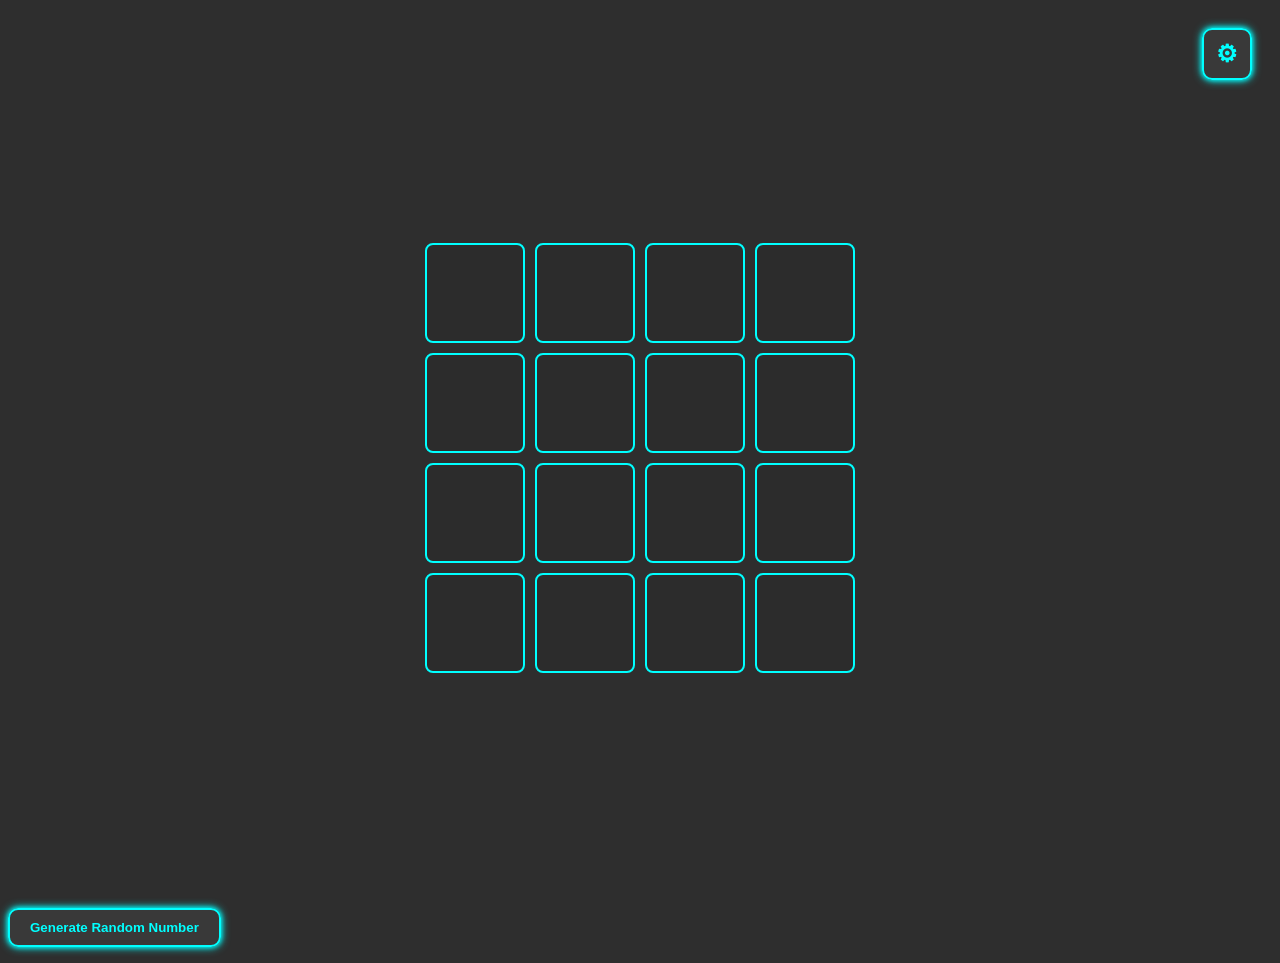
==== game.html @ f2aff53b "kljhlkj" ====
<!DOCTYPE html>
    <html lang="en">
    <head>
        <meta charset="UTF-8">
        <meta name="viewport" content="width=device-width, initial-scale=1.0">
        <title>Cyberpunk Loteria</title>
        <link rel="stylesheet" href="style.css">
    </head>
    <body>
        <div class="game-container">
            <div class="grid">
                <!-- 16 cells -->
                <div class="cell" id="cell1"></div>
                <div class="cell" id="cell2"></div>
                <div class="cell" id="cell3"></div>
                <div class="cell" id="cell4"></div>
                <div class="cell" id="cell5"></div>
                <div class="cell" id="cell6"></div>
                <div class="cell" id="cell7"></div>
                <div class="cell" id="cell8"></div>
                <div class="cell" id="cell9"></div>
                <div class="cell" id="cell10"></div>
                <div class="cell" id="cell11"></div>
                <div class="cell" id="cell12"></div>
                <div class="cell" id="cell13"></div>
                <div class="cell" id="cell14"></div>
                <div class="cell" id="cell15"></div>
                <div class="cell" id="cell16"></div>
            </div>
            
            <!-- Settings Button -->
            <button id="settingsButton" class="cyberpunk-btn settings-corner">⚙</button>

            <!-- Settings Menu -->
            <div id="settingsMenu" class="settings-menu">
                
                <h2 id="settingsName">Settings</h2>
                <button id="resumeButton" class="cyberpunk-btn">Resume</button>
                <button id="restartButton" class="cyberpunk-btn">Restart</button>
                <button id="quitButton" class="cyberpunk-btn">Quit</button>
            </div>
        </div>

        <script src="script.js"></script>
        <!-- Random Number Generator -->
        <button id="randomBtn" class="cyberpunk-btn">Generate Random Number</button>
        <p id="randomResult"></p>
    </body>
</html>
---- style.css ----
/* Game Page & Grid */
.game-container {
    position: relative;
    height: 100vh;
    display: flex;
    flex-direction: column;
    align-items: center;
    justify-content: center;
}

.grid {
    display: grid;
    grid-template-columns: repeat(4, 100px);
    grid-template-rows: repeat(4, 100px);
    gap: 10px;
    justify-content: center;
}

.cell {
    background: rgba(0, 0, 0, 0.05);
    border: 2px solid #0ff;
    border-radius: 8px;
    display: flex;
    justify-content: center;
    align-items: center;
    color: #0ff;
    font-size: 1.2em;
    cursor: pointer;
    position: relative;
}

.cell:hover {
    box-shadow: 0 0 10px #00f0ff;
}

/* crosses box off */
.cell.marked::after {
    content: "❌";
    position: absolute;
    top: 50%;
    left: 50%;
    transform: translate(-50%, -50%);
    font-size: 20px;
    color: #ff007f;
}

/* Cyberpunk Button */
.cyberpunk-btn {
    background: rgba(255,255,255,0.05);
    border: 2px solid #0ff;
    color: #0ff;
    padding: 10px 20px;
    font-weight: bold;
    cursor: pointer;
    border-radius: 10px;
    transition: all 0.3s ease;
    box-shadow: 0 0 5px #0ff, 0 0 10px #0ff;
}

.cyberpunk-btn:hover {
    background: rgba(255,255,255,0.1);
    box-shadow: 0 0 10px #0ff, 0 0 20px #0ff;
}

/* Settings Button in top-right corner */
.settings-corner {
    position: absolute;
    top: 20px;
    right: 20px;
    font-size: 1.5em;
    padding: 10px 12px;
}

/* Settings Menu */
.settings-menu {
    position: fixed;
    top: 50%;
    left: 50%;
    transform: translate(-50%, -50%) scale(0);
    background: rgba(46, 46, 46, 0.95);
    border: 2px solid #0ff;
    border-radius: 15px;
    padding: 30px;
    text-align: center;
    z-index: 100;
    transition: transform 0.3s ease;
}

.settings-menu.active {
    transform: translate(-50%, -50%) scale(1);
}

.settings-menu button {
    display: block;
    margin: 10px auto;
    width: 120px;
}

#homePage {
    height: 100vh;
    display: flex;
    flex-direction: column;
    align-items: center;
    justify-content: center;

}

#gameTitle {
    font-size: 5em;
    margin-bottom: 20px;
    color: #0ff;
    text-align: center;
    padding: 50px 50px;
}

#playButton {
  padding: 25px 50px;  
  font-size: 2rem;
}

body {
    background: rgb(46, 46, 46);
}

#settingsName {
    font-size: 2.5em;
    margin-bottom: 20px;
    color: rgb(255, 255, 255);
}

@keyframes pulse {
    0%  { transform: scale(1); }
    50% { transform: scale(1.1); }
    100% { transform: scale(1); }
}
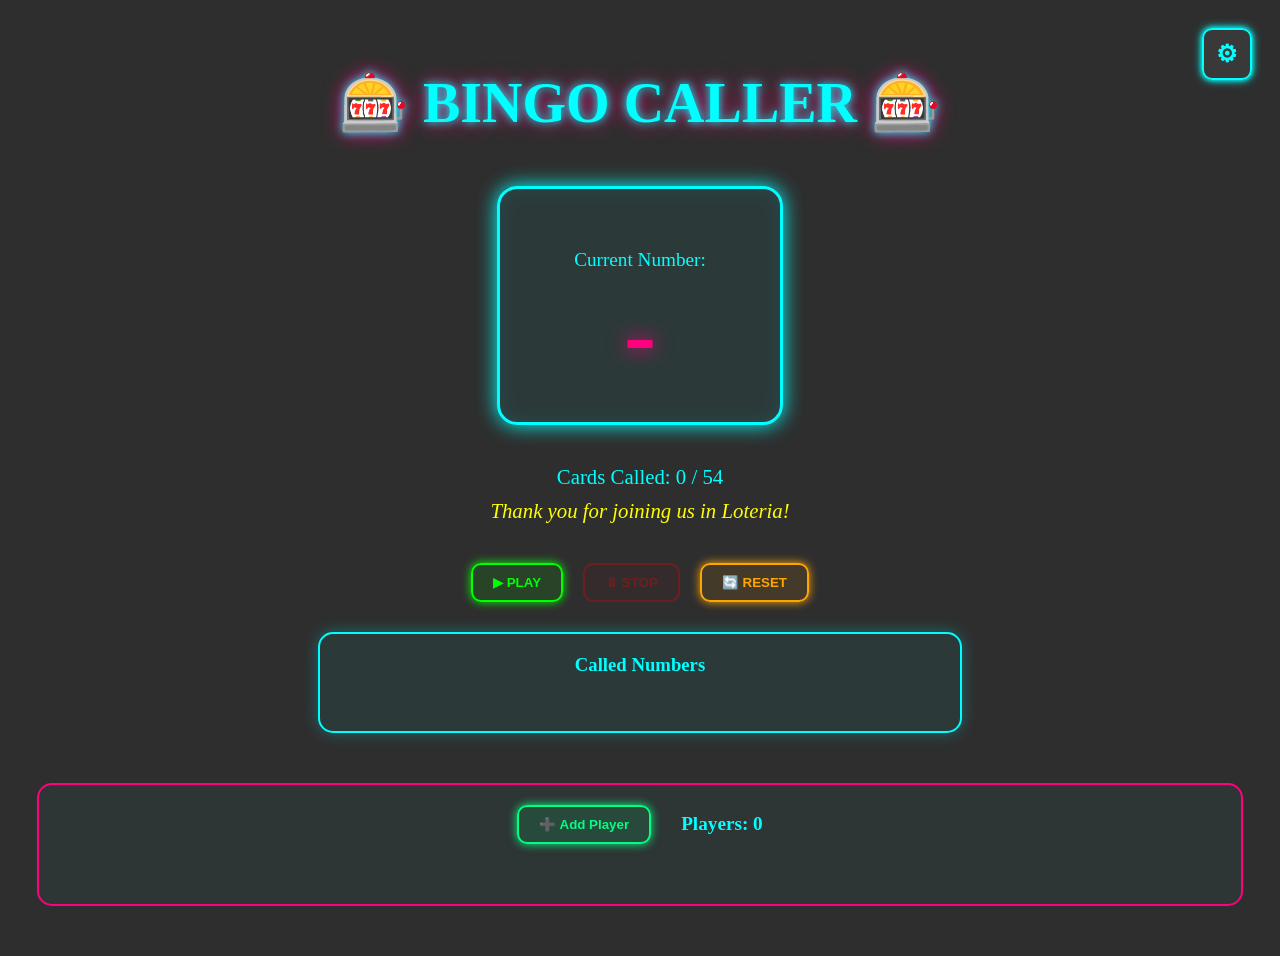
==== commit a98726e3: "keeping the chatbot changes" ====
--- a/game.html
+++ b/game.html
@@ -1,49 +1,65 @@
 <!DOCTYPE html>
-    <html lang="en">
-    <head>
-        <meta charset="UTF-8">
-        <meta name="viewport" content="width=device-width, initial-scale=1.0">
-        <title>Cyberpunk Loteria</title>
-        <link rel="stylesheet" href="style.css">
-    </head>
-    <body>
-        <div class="game-container">
-            <div class="grid">
-                <!-- 16 cells -->
-                <div class="cell" id="cell1"></div>
-                <div class="cell" id="cell2"></div>
-                <div class="cell" id="cell3"></div>
-                <div class="cell" id="cell4"></div>
-                <div class="cell" id="cell5"></div>
-                <div class="cell" id="cell6"></div>
-                <div class="cell" id="cell7"></div>
-                <div class="cell" id="cell8"></div>
-                <div class="cell" id="cell9"></div>
-                <div class="cell" id="cell10"></div>
-                <div class="cell" id="cell11"></div>
-                <div class="cell" id="cell12"></div>
-                <div class="cell" id="cell13"></div>
-                <div class="cell" id="cell14"></div>
-                <div class="cell" id="cell15"></div>
-                <div class="cell" id="cell16"></div>
-            </div>
-            
-            <!-- Settings Button -->
-            <button id="settingsButton" class="cyberpunk-btn settings-corner">⚙</button>
-
-            <!-- Settings Menu -->
-            <div id="settingsMenu" class="settings-menu">
-                
-                <h2 id="settingsName">Settings</h2>
-                <button id="resumeButton" class="cyberpunk-btn">Resume</button>
-                <button id="restartButton" class="cyberpunk-btn">Restart</button>
-                <button id="quitButton" class="cyberpunk-btn">Quit</button>
+<html lang="en">
+<head>
+    <meta charset="UTF-8">
+    <meta name="viewport" content="width=device-width, initial-scale=1.0">
+    <title>Cyberpunk Loteria - Bingo Caller</title>
+    <link rel="stylesheet" href="style.css">
+</head>
+<body>
+    <div class="caller-container">
+        <h1>🎰 BINGO CALLER 🎰</h1>
+        
+        <!-- Current Called Number Display -->
+        <div class="current-number-display">
+            <p class="label">Current Number:</p>
+            <div class="number-box" id="currentNumber">-</div>
+        </div>
+        
+        <!-- Game Status -->
+        <div class="game-status">
+            <p>Cards Called: <span id="cardsCalled">0</span> / 54</p>
+            <p id="gameMessage">Thank you for joining us in Loteria!</p>
+        </div>
+        
+        <!-- Control Buttons -->
+        <div class="button-group">
+            <button id="playBtn" class="cyberpunk-btn btn-play">▶ PLAY</button>
+            <button id="stopBtn" class="cyberpunk-btn btn-stop" disabled>⏸ STOP</button>
+            <button id="resetBtn" class="cyberpunk-btn btn-reset">🔄 RESET</button>
+        </div>
+        
+        <!-- Called Numbers Display -->
+        <div class="called-numbers-container">
+            <h3>Called Numbers</h3>
+            <div class="called-numbers" id="calledNumbersList">
+                <!-- Called numbers will appear here -->
             </div>
         </div>
 
-        <script src="script.js"></script>
-        <!-- Random Number Generator -->
-        <button id="randomBtn" class="cyberpunk-btn">Generate Random Number</button>
-        <p id="randomResult"></p>
-    </body>
+        <!-- Player Board Section -->
+        <div class="player-section">
+            <div class="player-controls">
+                <button id="addPlayerBtn" class="cyberpunk-btn btn-add-player">➕ Add Player</button>
+                <span id="playerCount">Players: 0</span>
+            </div>
+            <div class="players-grid" id="playersGrid">
+                <!-- Player boards will be added here -->
+            </div>
+        </div>
+        
+        <!-- Settings Button -->
+        <button id="settingsButton" class="cyberpunk-btn settings-corner">⚙</button>
+
+        <!-- Settings Menu -->
+        <div id="settingsMenu" class="settings-menu">
+            <h2>Settings</h2>
+            <button id="resumeButton" class="cyberpunk-btn">Resume</button>
+            <button id="restartButton" class="cyberpunk-btn">Restart</button>
+            <button id="quitButton" class="cyberpunk-btn">Quit to Home</button>
+        </div>
+    </div>
+
+    <script src="script.js"></script>
+</body>
 </html>
--- a/style.css
+++ b/style.css
@@ -134,3 +134,342 @@
     100% { transform: scale(1); }
 }
 
+/* ============================================
+   BINGO CALLER STYLES
+   ============================================ */
+
+.caller-container {
+    position: relative;
+    height: 100vh;
+    display: flex;
+    flex-direction: column;
+    align-items: center;
+    justify-content: center;
+    padding: 20px;
+    gap: 30px;
+}
+
+.caller-container h1 {
+    font-size: 3.5em;
+    color: #0ff;
+    text-shadow: 0 0 10px #0ff, 0 0 20px #ff007f;
+    margin: 20px 0;
+}
+
+/* Current Number Display */
+.current-number-display {
+    text-align: center;
+    background: rgba(0, 240, 255, 0.05);
+    border: 3px solid #0ff;
+    border-radius: 20px;
+    padding: 40px;
+    box-shadow: 0 0 20px #0ff, inset 0 0 20px rgba(0, 240, 255, 0.1);
+}
+
+.current-number-display .label {
+    font-size: 1.2em;
+    color: #0ff;
+    margin-bottom: 15px;
+}
+
+.number-box {
+    font-size: 6em;
+    font-weight: bold;
+    color: #ff007f;
+    text-shadow: 0 0 20px #ff007f;
+    min-width: 200px;
+    line-height: 1;
+}
+
+.number-box.pulse {
+    animation: numberPulse 0.3s ease;
+}
+
+@keyframes numberPulse {
+    0% { transform: scale(1); }
+    50% { transform: scale(1.15); }
+    100% { transform: scale(1); }
+}
+
+/* Game Status */
+.game-status {
+    text-align: center;
+    font-size: 1.3em;
+    color: #0ff;
+}
+
+.game-status p {
+    margin: 10px 0;
+}
+
+#gameMessage {
+    font-style: italic;
+    color: #ffff00;
+    animation: blink 1.5s infinite;
+}
+
+@keyframes blink {
+    0%, 49% { opacity: 1; }
+    50%, 100% { opacity: 0.5; }
+}
+
+/* Button Group */
+.button-group {
+    display: flex;
+    gap: 20px;
+    justify-content: center;
+    flex-wrap: wrap;
+}
+
+.btn-play {
+    background: rgba(0, 255, 0, 0.1);
+    border: 2px solid #00ff00;
+    color: #00ff00;
+    box-shadow: 0 0 10px #00ff00;
+}
+
+.btn-play:hover:not(:disabled) {
+    background: rgba(0, 255, 0, 0.2);
+    box-shadow: 0 0 20px #00ff00;
+}
+
+.btn-stop {
+    background: rgba(255, 0, 0, 0.1);
+    border: 2px solid #ff0000;
+    color: #ff0000;
+    box-shadow: 0 0 10px #ff0000;
+}
+
+.btn-stop:hover:not(:disabled) {
+    background: rgba(255, 0, 0, 0.2);
+    box-shadow: 0 0 20px #ff0000;
+}
+
+.btn-reset {
+    background: rgba(255, 165, 0, 0.1);
+    border: 2px solid #ffa500;
+    color: #ffa500;
+    box-shadow: 0 0 10px #ffa500;
+}
+
+.btn-reset:hover {
+    background: rgba(255, 165, 0, 0.2);
+    box-shadow: 0 0 20px #ffa500;
+}
+
+.cyberpunk-btn:disabled {
+    opacity: 0.3;
+    cursor: not-allowed;
+    box-shadow: none;
+}
+
+/* Called Numbers Display */
+.called-numbers-container {
+    background: rgba(0, 240, 255, 0.05);
+    border: 2px solid #0ff;
+    border-radius: 15px;
+    padding: 20px;
+    width: 90%;
+    max-width: 600px;
+    box-shadow: 0 0 15px rgba(0, 240, 255, 0.3);
+}
+
+.called-numbers-container h3 {
+    color: #0ff;
+    text-align: center;
+    margin-top: 0;
+    margin-bottom: 15px;
+}
+
+.called-numbers {
+    display: grid;
+    grid-template-columns: repeat(auto-fit, minmax(50px, 1fr));
+    gap: 10px;
+    max-height: 150px;
+    overflow-y: auto;
+    padding: 10px;
+}
+
+.called-number {
+    background: rgba(255, 0, 127, 0.2);
+    border: 1px solid #ff007f;
+    border-radius: 8px;
+    padding: 8px 12px;
+    text-align: center;
+    color: #ff7f7f;
+    font-weight: bold;
+    font-size: 0.95em;
+    transition: all 0.2s ease;
+}
+
+.called-number:hover {
+    background: rgba(255, 0, 127, 0.4);
+    box-shadow: 0 0 8px #ff007f;
+}
+
+/* Scrollbar styling for called numbers */
+.called-numbers::-webkit-scrollbar {
+    width: 8px;
+}
+
+.called-numbers::-webkit-scrollbar-track {
+    background: rgba(0, 240, 255, 0.1);
+    border-radius: 10px;
+}
+
+.called-numbers::-webkit-scrollbar-thumb {
+    background: #0ff;
+    border-radius: 10px;
+}
+
+.called-numbers::-webkit-scrollbar-thumb:hover {
+    background: #00f0ff;
+}
+
+/* ============================================
+   PLAYER BOARDS SECTION
+   ============================================ */
+
+.player-section {
+    width: 95%;
+    max-width: 1200px;
+    background: rgba(0, 240, 255, 0.03);
+    border: 2px solid #ff007f;
+    border-radius: 15px;
+    padding: 20px;
+    margin-top: 20px;
+}
+
+.player-controls {
+    display: flex;
+    align-items: center;
+    justify-content: center;
+    gap: 30px;
+    margin-bottom: 20px;
+}
+
+#playerCount {
+    color: #0ff;
+    font-size: 1.2em;
+    font-weight: bold;
+}
+
+.btn-add-player {
+    background: rgba(0, 255, 127, 0.1);
+    border: 2px solid #00ff7f;
+    color: #00ff7f;
+    box-shadow: 0 0 10px #00ff7f;
+}
+
+.btn-add-player:hover {
+    background: rgba(0, 255, 127, 0.2);
+    box-shadow: 0 0 20px #00ff7f;
+}
+
+.players-grid {
+    display: grid;
+    grid-template-columns: repeat(auto-fit, minmax(200px, 1fr));
+    gap: 20px;
+    max-height: 500px;
+    overflow-y: auto;
+    padding: 10px;
+}
+
+/* Player Board */
+.player-board {
+    background: rgba(0, 0, 0, 0.3);
+    border: 2px solid #0ff;
+    border-radius: 12px;
+    padding: 15px;
+    transition: all 0.3s ease;
+    box-shadow: 0 0 10px rgba(0, 240, 255, 0.2);
+}
+
+.player-board.winner {
+    background: rgba(255, 255, 0, 0.2);
+    border-color: #ffff00;
+    box-shadow: 0 0 30px #ffff00, inset 0 0 20px rgba(255, 255, 0, 0.1);
+    animation: winnerPulse 0.5s ease infinite;
+}
+
+@keyframes winnerPulse {
+    0%, 100% { transform: scale(1); }
+    50% { transform: scale(1.05); }
+}
+
+.player-title {
+    text-align: center;
+    color: #0ff;
+    font-weight: bold;
+    font-size: 1.1em;
+    margin-bottom: 10px;
+    text-shadow: 0 0 5px #0ff;
+}
+
+.player-board.winner .player-title {
+    color: #ffff00;
+    text-shadow: 0 0 10px #ffff00;
+}
+
+/* Player Grid */
+.player-grid {
+    display: grid;
+    grid-template-columns: repeat(4, 1fr);
+    gap: 6px;
+}
+
+/* Player Cell */
+.player-cell {
+    background: rgba(0, 240, 255, 0.1);
+    border: 1px solid #0ff;
+    border-radius: 6px;
+    padding: 8px;
+    text-align: center;
+    color: #0ff;
+    font-weight: bold;
+    cursor: pointer;
+    transition: all 0.2s ease;
+    font-size: 0.9em;
+    min-height: 45px;
+    display: flex;
+    align-items: center;
+    justify-content: center;
+}
+
+.player-cell:hover {
+    background: rgba(0, 240, 255, 0.2);
+    box-shadow: 0 0 8px rgba(0, 240, 255, 0.5);
+}
+
+/* Marked Cell */
+.player-cell.player-marked {
+    background: #ff007f;
+    border-color: #ff007f;
+    color: #fff;
+    box-shadow: 0 0 10px #ff007f;
+}
+
+.player-cell.player-marked:hover {
+    background: #ff1f8f;
+    box-shadow: 0 0 15px #ff007f;
+}
+
+/* Scrollbar for players grid */
+.players-grid::-webkit-scrollbar {
+    width: 8px;
+}
+
+.players-grid::-webkit-scrollbar-track {
+    background: rgba(0, 240, 255, 0.1);
+    border-radius: 10px;
+}
+
+.players-grid::-webkit-scrollbar-thumb {
+    background: #ff007f;
+    border-radius: 10px;
+}
+
+.players-grid::-webkit-scrollbar-thumb:hover {
+    background: #ff1f8f;
+}
+
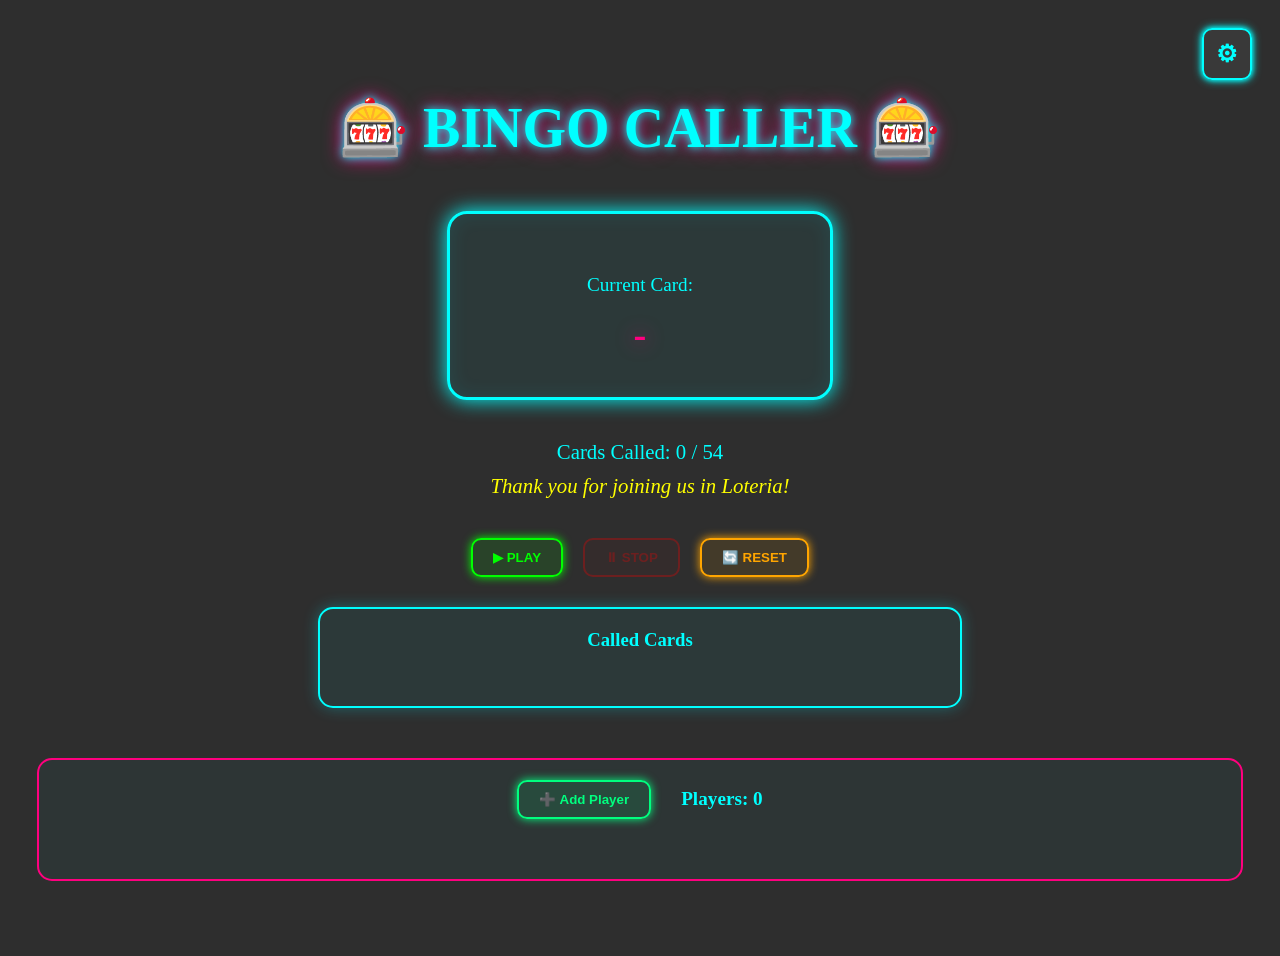
==== commit 486cd59f: "change from number to names" ====
--- a/game.html
+++ b/game.html
@@ -10,9 +10,9 @@
     <div class="caller-container">
         <h1>🎰 BINGO CALLER 🎰</h1>
         
-        <!-- Current Called Number Display -->
+        <!-- Current Called Card Display -->
         <div class="current-number-display">
-            <p class="label">Current Number:</p>
+            <p class="label">Current Card:</p>
             <div class="number-box" id="currentNumber">-</div>
         </div>
         
@@ -29,11 +29,11 @@
             <button id="resetBtn" class="cyberpunk-btn btn-reset">🔄 RESET</button>
         </div>
         
-        <!-- Called Numbers Display -->
+        <!-- Called Cards Display -->
         <div class="called-numbers-container">
-            <h3>Called Numbers</h3>
+            <h3>Called Cards</h3>
             <div class="called-numbers" id="calledNumbersList">
-                <!-- Called numbers will appear here -->
+                <!-- Called cards will appear here -->
             </div>
         </div>
 
--- a/style.css
+++ b/style.css
@@ -173,12 +173,14 @@
 }
 
 .number-box {
-    font-size: 6em;
+    font-size: 2.4em;
     font-weight: bold;
     color: #ff007f;
     text-shadow: 0 0 20px #ff007f;
-    min-width: 200px;
-    line-height: 1;
+    min-width: 300px;
+    max-width: 520px;
+    line-height: 1.2;
+    word-break: break-word;
 }
 
 .number-box.pulse {
@@ -283,7 +285,7 @@
 
 .called-numbers {
     display: grid;
-    grid-template-columns: repeat(auto-fit, minmax(50px, 1fr));
+    grid-template-columns: repeat(auto-fit, minmax(120px, 1fr));
     gap: 10px;
     max-height: 150px;
     overflow-y: auto;
@@ -298,7 +300,8 @@
     text-align: center;
     color: #ff7f7f;
     font-weight: bold;
-    font-size: 0.95em;
+    font-size: 0.85em;
+    line-height: 1.2;
     transition: all 0.2s ease;
 }
 
@@ -429,11 +432,20 @@
     font-weight: bold;
     cursor: pointer;
     transition: all 0.2s ease;
-    font-size: 0.9em;
-    min-height: 45px;
-    display: flex;
-    align-items: center;
-    justify-content: center;
+    font-size: 0.72em;
+    line-height: 1.2;
+    min-height: 58px;
+    display: flex;
+    align-items: center;
+    justify-content: center;
+}
+
+.player-card-name {
+    display: -webkit-box;
+    -webkit-line-clamp: 3;
+    -webkit-box-orient: vertical;
+    overflow: hidden;
+    text-overflow: ellipsis;
 }
 
 .player-cell:hover {
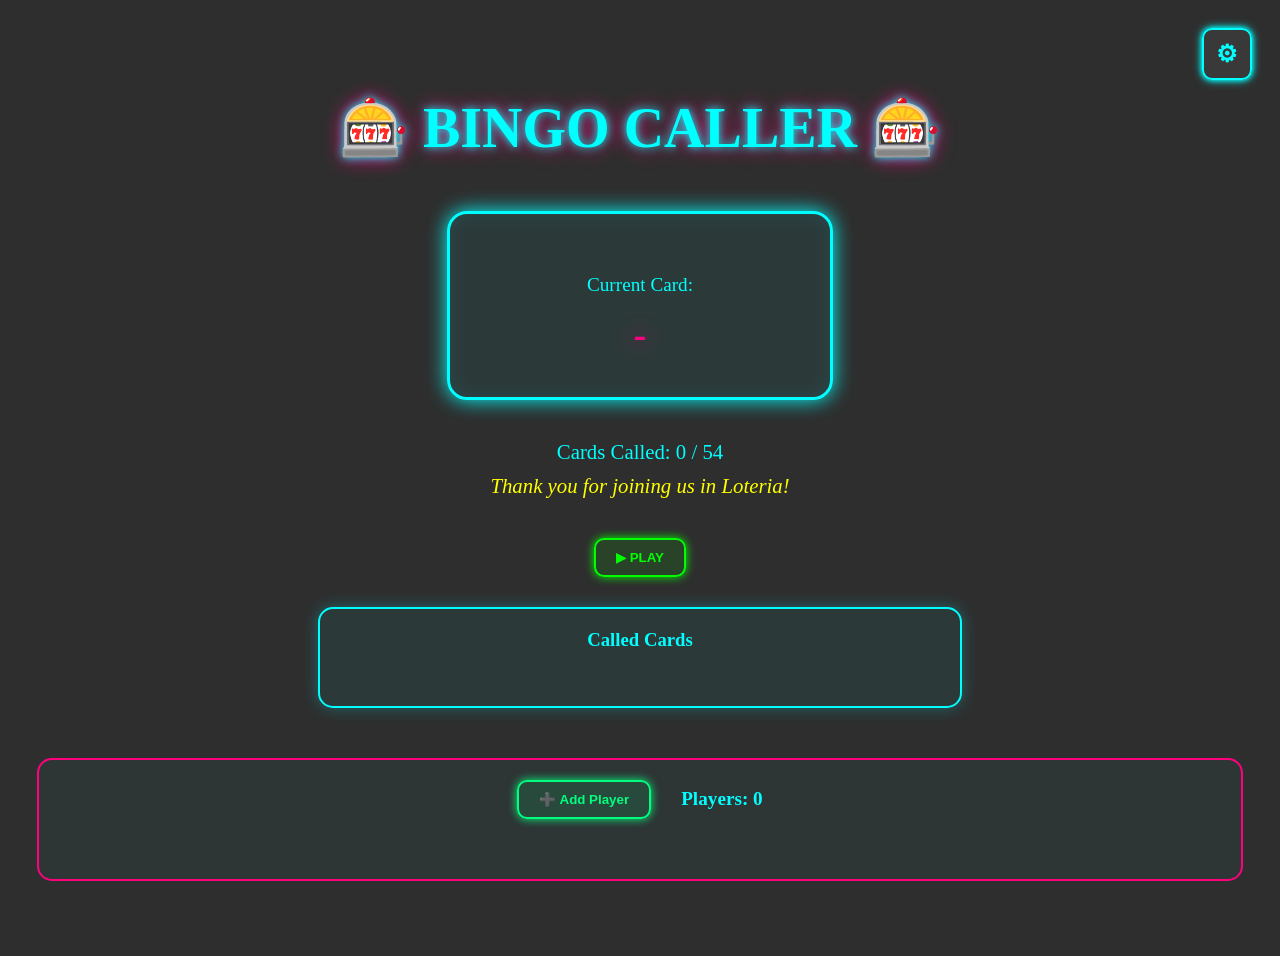
==== commit 26cc6608: "removes stop + reset" ====
--- a/game.html
+++ b/game.html
@@ -25,8 +25,6 @@
         <!-- Control Buttons -->
         <div class="button-group">
             <button id="playBtn" class="cyberpunk-btn btn-play">▶ PLAY</button>
-            <button id="stopBtn" class="cyberpunk-btn btn-stop" disabled>⏸ STOP</button>
-            <button id="resetBtn" class="cyberpunk-btn btn-reset">🔄 RESET</button>
         </div>
         
         <!-- Called Cards Display -->
--- a/style.css
+++ b/style.css
@@ -426,18 +426,24 @@
     background: rgba(0, 240, 255, 0.1);
     border: 1px solid #0ff;
     border-radius: 6px;
-    padding: 8px;
+    padding: 0;
     text-align: center;
     color: #0ff;
     font-weight: bold;
     cursor: pointer;
     transition: all 0.2s ease;
-    font-size: 0.72em;
-    line-height: 1.2;
-    min-height: 58px;
+    overflow: hidden;
     display: flex;
     align-items: center;
     justify-content: center;
+    aspect-ratio: 3 / 4;
+}
+
+.card-image {
+    width: 100%;
+    height: 100%;
+    object-fit: cover;
+    transition: all 0.2s ease;
 }
 
 .player-card-name {
@@ -459,6 +465,23 @@
     border-color: #ff007f;
     color: #fff;
     box-shadow: 0 0 10px #ff007f;
+    position: relative;
+}
+
+.player-cell.player-marked .card-image {
+    opacity: 0.6;
+}
+
+.player-cell.player-marked::after {
+    content: "✓";
+    position: absolute;
+    top: 50%;
+    left: 50%;
+    transform: translate(-50%, -50%);
+    font-size: 2em;
+    color: #ffff00;
+    font-weight: bold;
+    text-shadow: 0 0 10px #ffff00;
 }
 
 .player-cell.player-marked:hover {
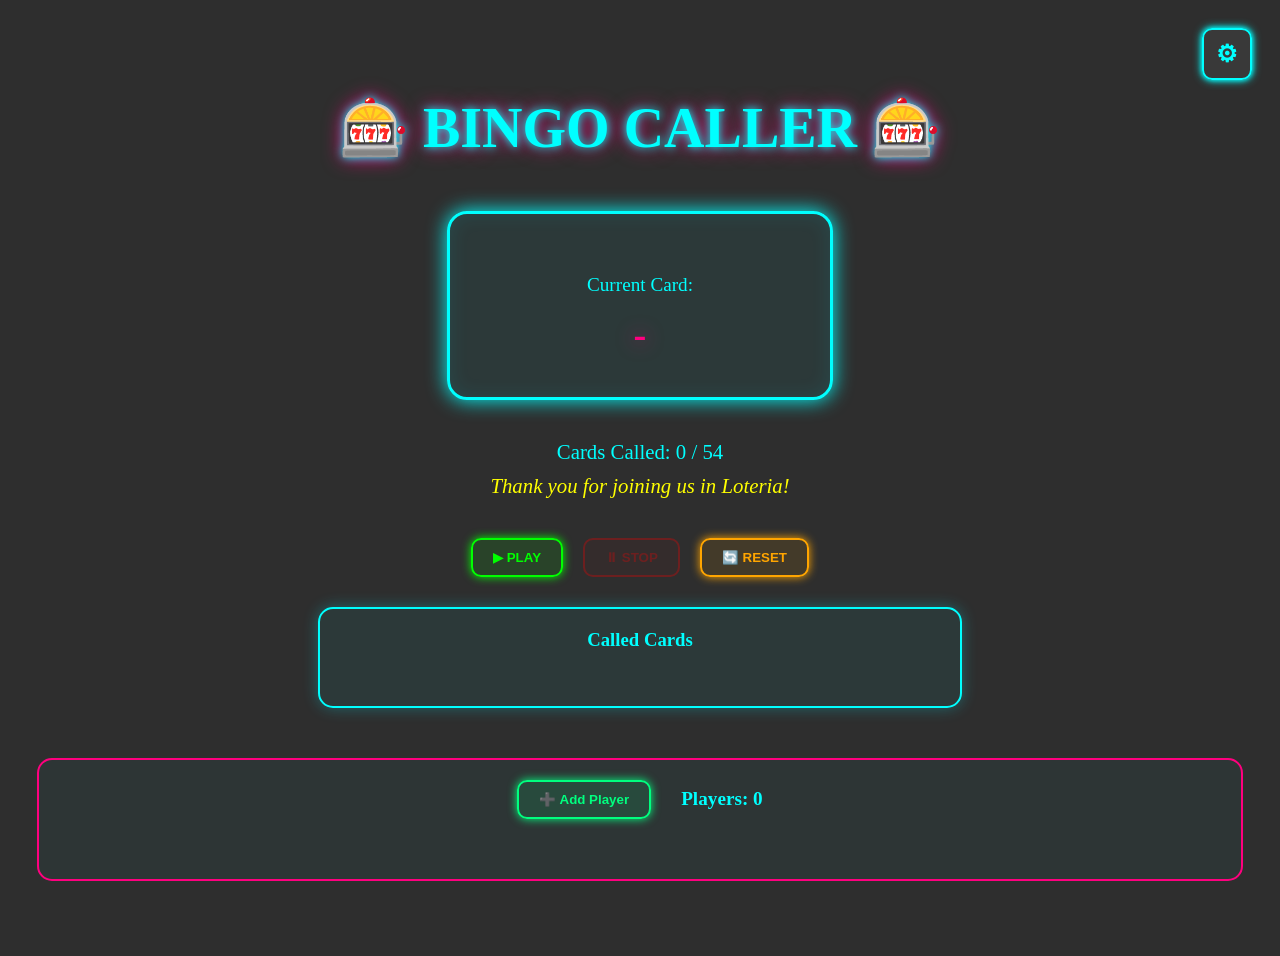
==== commit 8ec8b854: "undo changes" ====
--- a/game.html
+++ b/game.html
@@ -25,6 +25,8 @@
         <!-- Control Buttons -->
         <div class="button-group">
             <button id="playBtn" class="cyberpunk-btn btn-play">▶ PLAY</button>
+            <button id="stopBtn" class="cyberpunk-btn btn-stop" disabled>⏸ STOP</button>
+            <button id="resetBtn" class="cyberpunk-btn btn-reset">🔄 RESET</button>
         </div>
         
         <!-- Called Cards Display -->
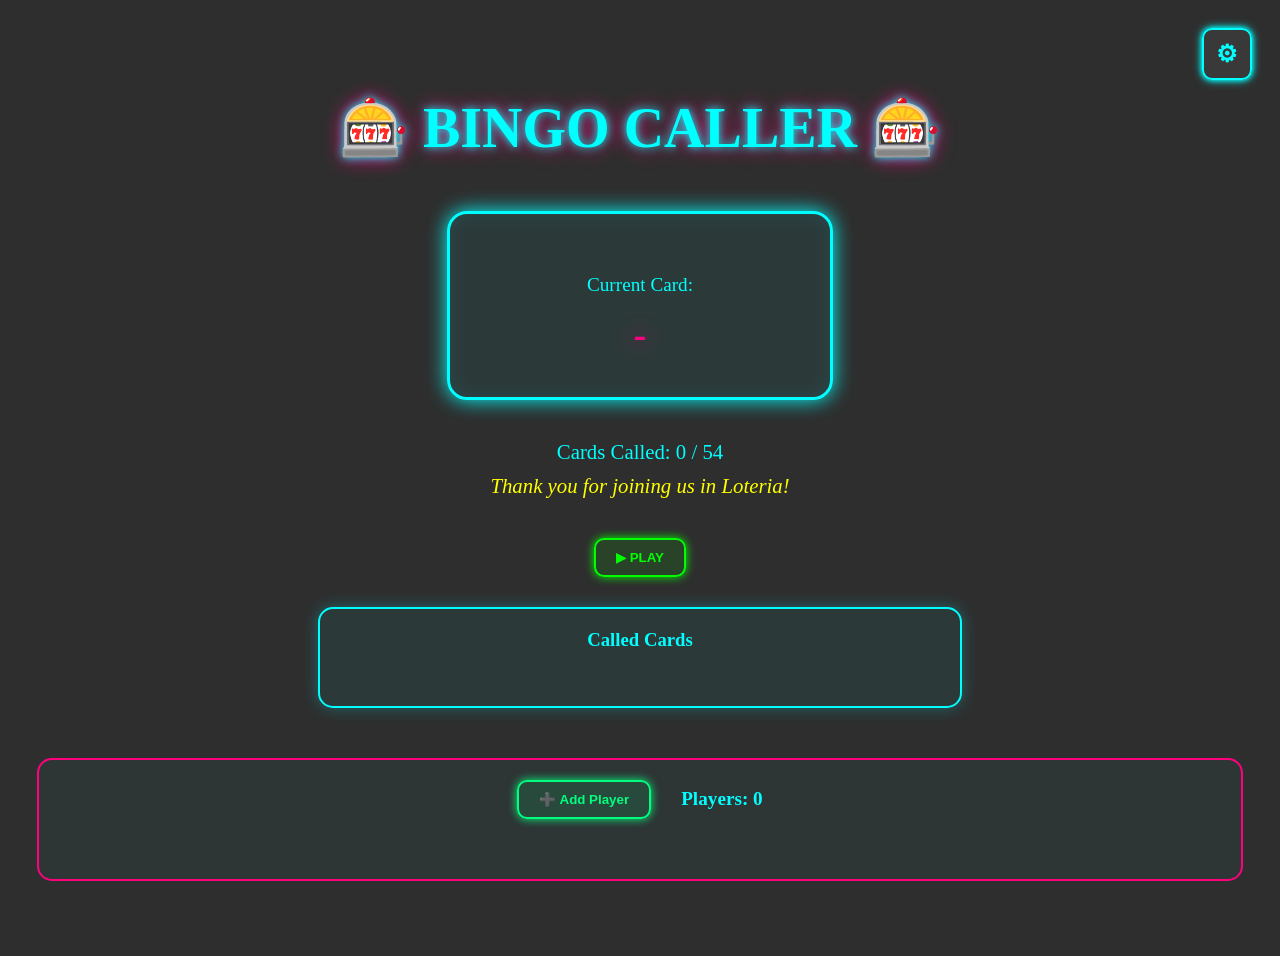
==== commit 5281233b: "attempt2 changes" ====
--- a/game.html
+++ b/game.html
@@ -25,8 +25,6 @@
         <!-- Control Buttons -->
         <div class="button-group">
             <button id="playBtn" class="cyberpunk-btn btn-play">▶ PLAY</button>
-            <button id="stopBtn" class="cyberpunk-btn btn-stop" disabled>⏸ STOP</button>
-            <button id="resetBtn" class="cyberpunk-btn btn-reset">🔄 RESET</button>
         </div>
         
         <!-- Called Cards Display -->
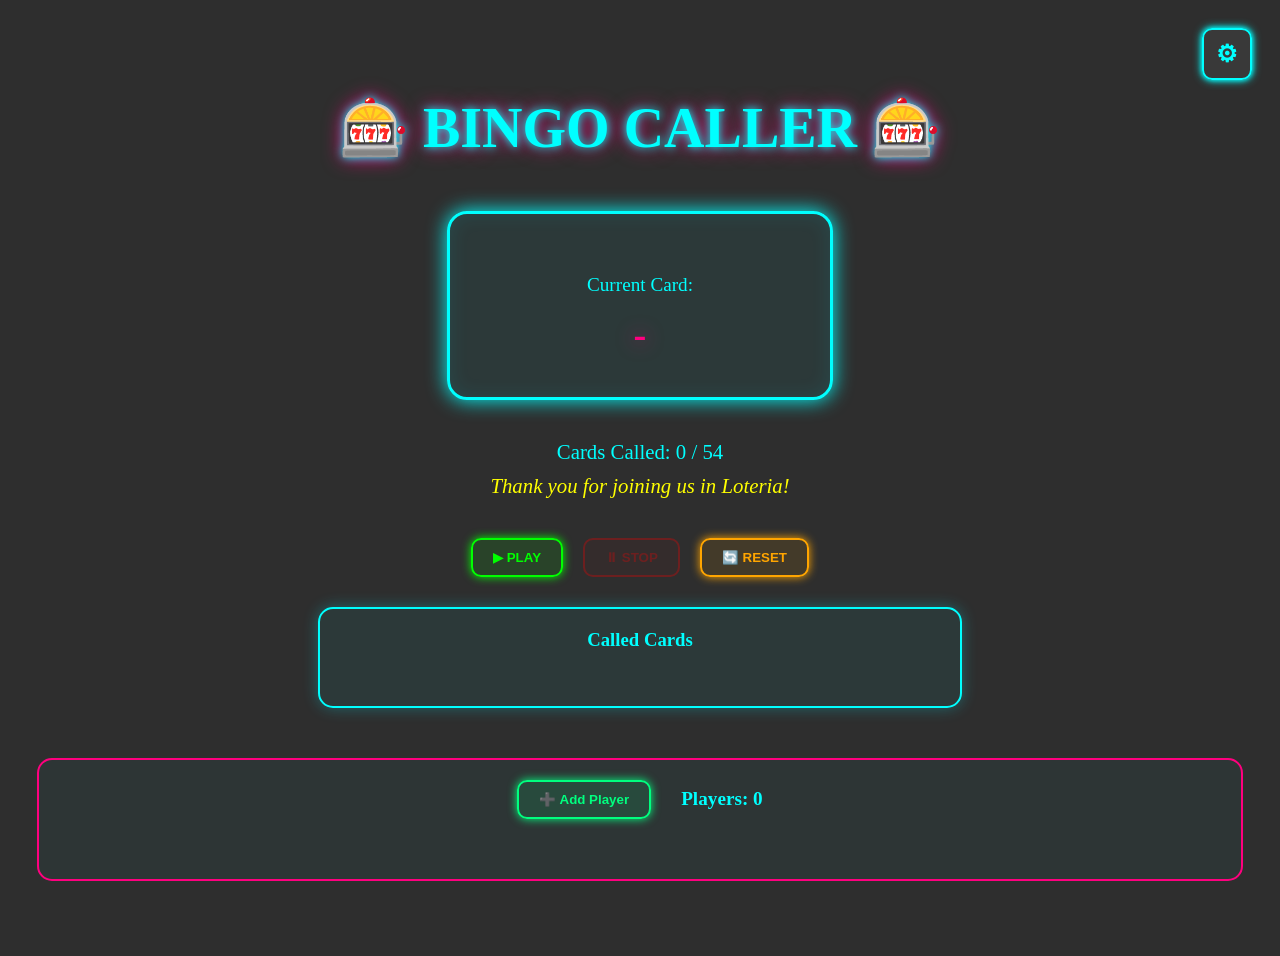
==== commit 4c95e44b: "Update game.html" ====
--- a/game.html
+++ b/game.html
@@ -25,6 +25,8 @@
         <!-- Control Buttons -->
         <div class="button-group">
             <button id="playBtn" class="cyberpunk-btn btn-play">▶ PLAY</button>
+            <button id="stopBtn" class="cyberpunk-btn btn-stop" disabled>⏸ STOP</button>
+            <button id="resetBtn" class="cyberpunk-btn btn-reset">🔄 RESET</button>
         </div>
         
         <!-- Called Cards Display -->
